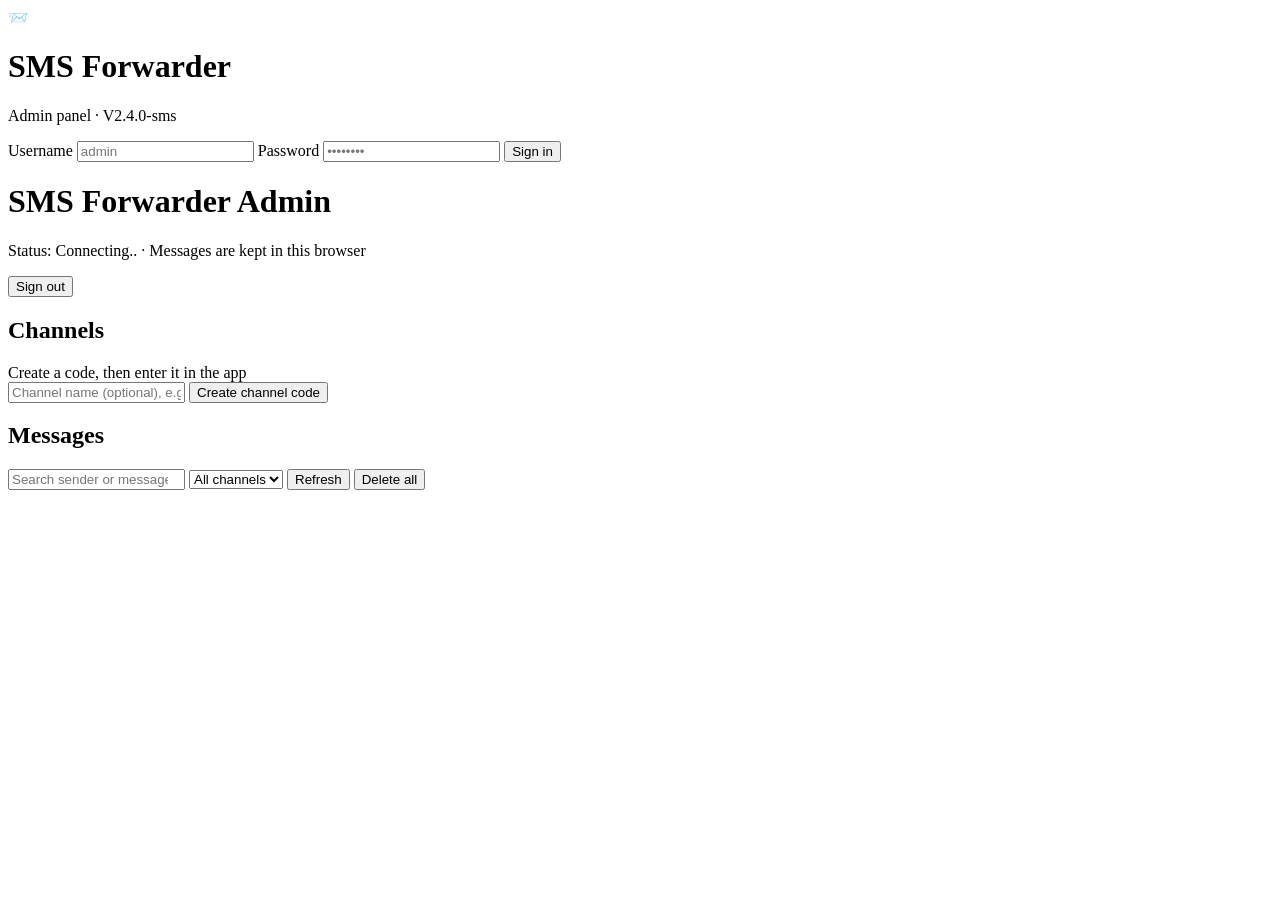
==== index.html @ d2b4d3b5 "GitHub Pages admin panel with login and channel codes" ====
<!doctype html>
<html lang="en">
  <head>
    <meta charset="utf-8" />
    <meta name="viewport" content="width=device-width, initial-scale=1" />
    <title>SMS Forwarder Admin</title>
    <link rel="stylesheet" href="style.css" />
  </head>
  <body>
    <div id="loginView" class="auth">
      <div class="auth-card">
        <div class="brand">📨</div>
        <h1>SMS Forwarder</h1>
        <p class="sub">Admin panel · V2.4.0-sms</p>
        <label for="username">Username</label>
        <input id="username" type="text" autocomplete="username" placeholder="admin" />
        <label for="password">Password</label>
        <input id="password" type="password" autocomplete="current-password" placeholder="••••••••" />
        <button id="loginBtn" class="primary" type="button">Sign in</button>
        <p id="loginError" class="error"></p>
      </div>
    </div>

    <div id="appView" class="app hidden">
      <header class="topbar">
        <div>
          <h1>SMS Forwarder Admin</h1>
          <p class="sub">
            Status: <span id="status" class="err">Connecting..</span>
            · Messages are kept in this browser
          </p>
        </div>
        <button id="logoutBtn" class="ghost" type="button">Sign out</button>
      </header>

      <main>
        <section class="panel">
          <div class="panel-head">
            <h2>Channels</h2>
            <span class="hint">Create a code, then enter it in the app</span>
          </div>
          <div class="row">
            <input id="channelName" type="text" placeholder="Channel name (optional), e.g. Phone 2" />
            <button id="createChannelBtn" class="primary" type="button">Create channel code</button>
          </div>
          <div id="channelList" class="channel-list"></div>
        </section>

        <section class="panel">
          <div class="panel-head">
            <h2>Messages</h2>
            <span id="stats" class="hint"></span>
          </div>
          <div class="row">
            <input id="search" type="search" placeholder="Search sender or message…" />
            <select id="channelFilter">
              <option value="all">All channels</option>
            </select>
            <button id="refreshBtn" class="ghost" type="button">Refresh</button>
            <button id="clearBtn" class="danger" type="button">Delete all</button>
          </div>
          <div id="messages" class="messages"></div>
        </section>
      </main>
    </div>

    <script src="app.js"></script>
  </body>
</html>
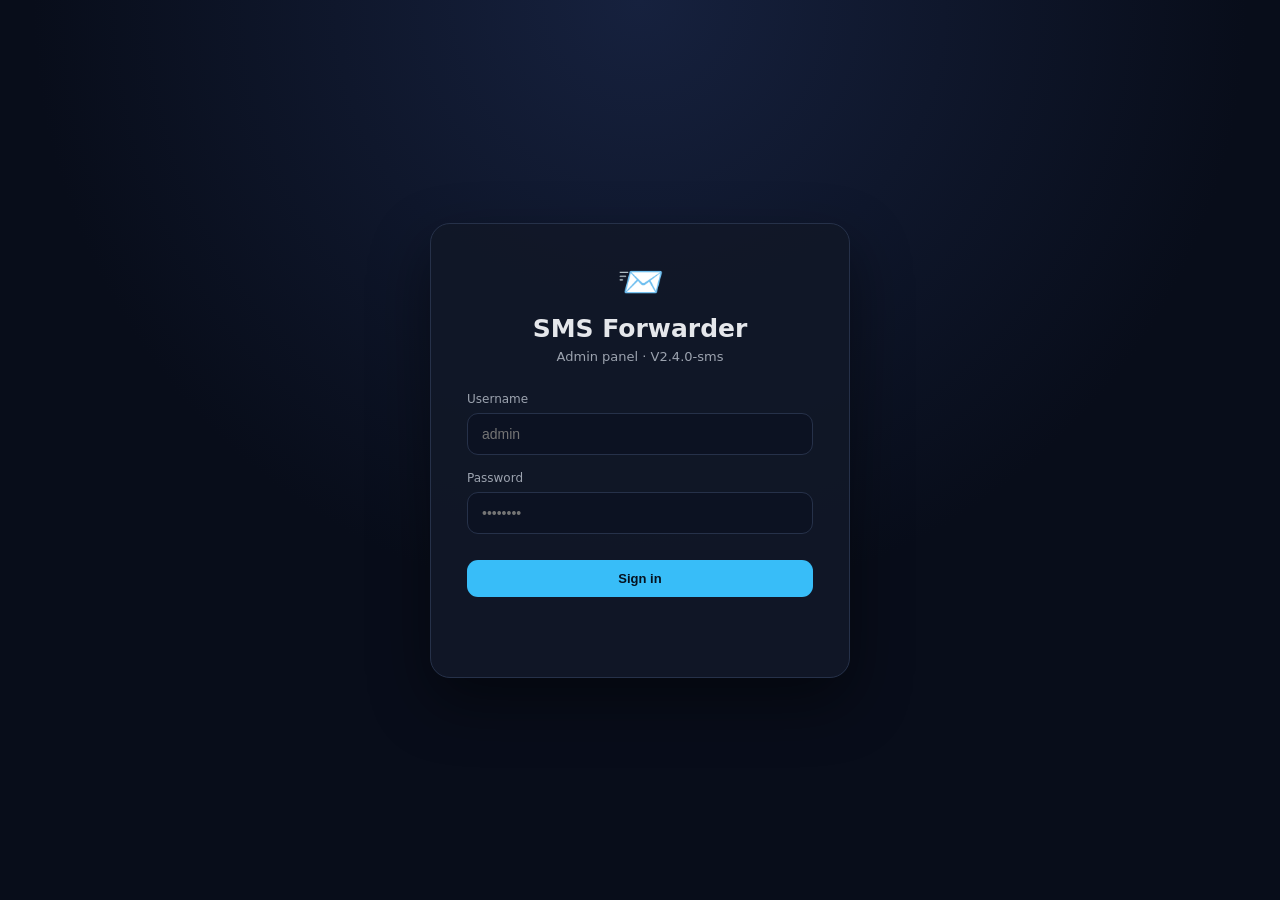
==== commit b85f65e0: "Fix cached panel and show poll diagnostics" ====
--- a/index.html
+++ b/index.html
@@ -4,7 +4,7 @@
     <meta charset="utf-8" />
     <meta name="viewport" content="width=device-width, initial-scale=1" />
     <title>SMS Forwarder Admin</title>
-    <link rel="stylesheet" href="style.css" />
+    <link rel="stylesheet" href="style.css?v=4" />
   </head>
   <body>
     <div id="loginView" class="auth">
@@ -27,10 +27,14 @@
           <h1>SMS Forwarder Admin</h1>
           <p class="sub">
             Status: <span id="status" class="err">Connecting..</span>
+            · <span id="statusDetail" class="hint">Loading…</span>
             · Messages are kept in this browser
           </p>
         </div>
-        <button id="logoutBtn" class="ghost" type="button">Sign out</button>
+        <div class="row">
+          <button id="reloadBtn" class="ghost" type="button">Reload</button>
+          <button id="logoutBtn" class="ghost" type="button">Sign out</button>
+        </div>
       </header>
 
       <main>
@@ -64,6 +68,6 @@
       </main>
     </div>
 
-    <script src="app.js"></script>
+    <script src="app.js?v=4"></script>
   </body>
 </html>
--- a/style.css
+++ b/style.css
@@ -0,0 +1,178 @@
+:root {
+  --bg: #080d1a;
+  --panel: #111827;
+  --border: #263149;
+  --text: #e5e7eb;
+  --muted: #9ca3af;
+  --accent: #38bdf8;
+  --green: #34d399;
+  --red: #f87171;
+}
+
+* { box-sizing: border-box; }
+
+body {
+  margin: 0;
+  min-height: 100vh;
+  background: radial-gradient(circle at top, #16213e 0%, var(--bg) 55%);
+  color: var(--text);
+  font-family: Inter, system-ui, -apple-system, "Segoe UI", sans-serif;
+}
+
+.hidden { display: none !important; }
+
+/* ---------------------------------------------------------------- login */
+
+.auth {
+  min-height: 100vh;
+  display: grid;
+  place-items: center;
+  padding: 24px;
+}
+
+.auth-card {
+  width: min(420px, 100%);
+  background: rgba(17, 24, 39, 0.9);
+  border: 1px solid var(--border);
+  border-radius: 20px;
+  padding: 36px;
+  box-shadow: 0 24px 60px rgba(0, 0, 0, 0.45);
+}
+
+.auth-card .brand { font-size: 38px; text-align: center; }
+.auth-card h1 { margin: 10px 0 0; font-size: 25px; text-align: center; }
+.auth-card .sub { text-align: center; margin-bottom: 28px; }
+
+label {
+  display: block;
+  font-size: 12px;
+  color: var(--muted);
+  margin: 16px 0 7px;
+}
+
+input, select {
+  width: 100%;
+  background: #0c1222;
+  border: 1px solid var(--border);
+  border-radius: 11px;
+  color: var(--text);
+  padding: 12px 14px;
+  font-size: 14px;
+  outline: none;
+}
+
+input:focus, select:focus { border-color: var(--accent); }
+
+button {
+  border: 0;
+  border-radius: 11px;
+  padding: 11px 16px;
+  font-size: 13px;
+  font-weight: 600;
+  cursor: pointer;
+  color: #06121f;
+}
+
+button.primary { background: var(--accent); }
+button.ghost { background: #1f2937; color: var(--text); }
+button.danger { background: #7f1d1d; color: #fff; }
+button.small { padding: 6px 10px; font-size: 11px; }
+button:hover { filter: brightness(1.12); }
+
+.auth-card button { width: 100%; margin-top: 26px; }
+
+.error { color: var(--red); font-size: 13px; min-height: 18px; }
+.ok { color: var(--green); }
+.err { color: var(--red); }
+
+/* ------------------------------------------------------------ dashboard */
+
+.app { max-width: 1040px; margin: 0 auto; padding: 28px 20px 60px; }
+
+.topbar {
+  display: flex;
+  align-items: center;
+  justify-content: space-between;
+  gap: 16px;
+  margin-bottom: 24px;
+}
+
+.topbar h1 { margin: 0; font-size: 24px; }
+.sub { color: var(--muted); font-size: 13px; margin: 6px 0 0; }
+
+.panel {
+  background: rgba(17, 24, 39, 0.75);
+  border: 1px solid var(--border);
+  border-radius: 18px;
+  padding: 20px;
+  margin-bottom: 22px;
+}
+
+.panel-head {
+  display: flex;
+  justify-content: space-between;
+  align-items: baseline;
+  gap: 12px;
+  margin-bottom: 16px;
+}
+
+.panel h2 { margin: 0; font-size: 17px; }
+.hint { color: var(--muted); font-size: 12px; }
+
+.row { display: flex; gap: 10px; flex-wrap: wrap; }
+.row input { flex: 1; min-width: 200px; }
+.row select { width: auto; min-width: 160px; }
+
+.channel-list { margin-top: 14px; border-top: 1px solid var(--border); }
+
+.channel-row {
+  display: flex;
+  align-items: center;
+  gap: 10px;
+  flex-wrap: wrap;
+  padding: 13px 2px;
+  border-bottom: 1px solid rgba(38, 49, 79, 0.7);
+}
+
+.channel-code {
+  font-family: ui-monospace, SFMono-Regular, Menlo, monospace;
+  font-weight: 700;
+  color: var(--accent);
+  letter-spacing: 0.6px;
+}
+
+.channel-name { color: var(--muted); font-size: 12px; }
+.spacer { flex: 1; }
+.disabled { opacity: 0.5; }
+.empty { color: var(--muted); font-size: 13px; padding: 20px 2px; }
+
+.messages { margin-top: 16px; display: flex; flex-direction: column; gap: 12px; }
+
+.msg {
+  background: #0d1425;
+  border: 1px solid var(--border);
+  border-radius: 14px;
+  padding: 15px 17px;
+}
+
+.msg.unread { border-left: 3px solid var(--accent); }
+.msg-head { display: flex; justify-content: space-between; gap: 10px; }
+.msg-from { font-weight: 700; font-size: 14px; }
+.msg-time { color: var(--muted); font-size: 12px; }
+.msg-body { margin: 9px 0; white-space: pre-wrap; word-break: break-word; font-size: 14px; }
+.msg-foot { display: flex; gap: 8px; flex-wrap: wrap; }
+
+.tag {
+  background: #1f2937;
+  color: var(--muted);
+  border-radius: 999px;
+  padding: 4px 9px;
+  font-size: 11px;
+}
+
+.tag.channel { color: var(--accent); }
+
+@media (max-width: 640px) {
+  .topbar { align-items: flex-start; flex-direction: column; }
+  .panel-head { flex-direction: column; }
+}
